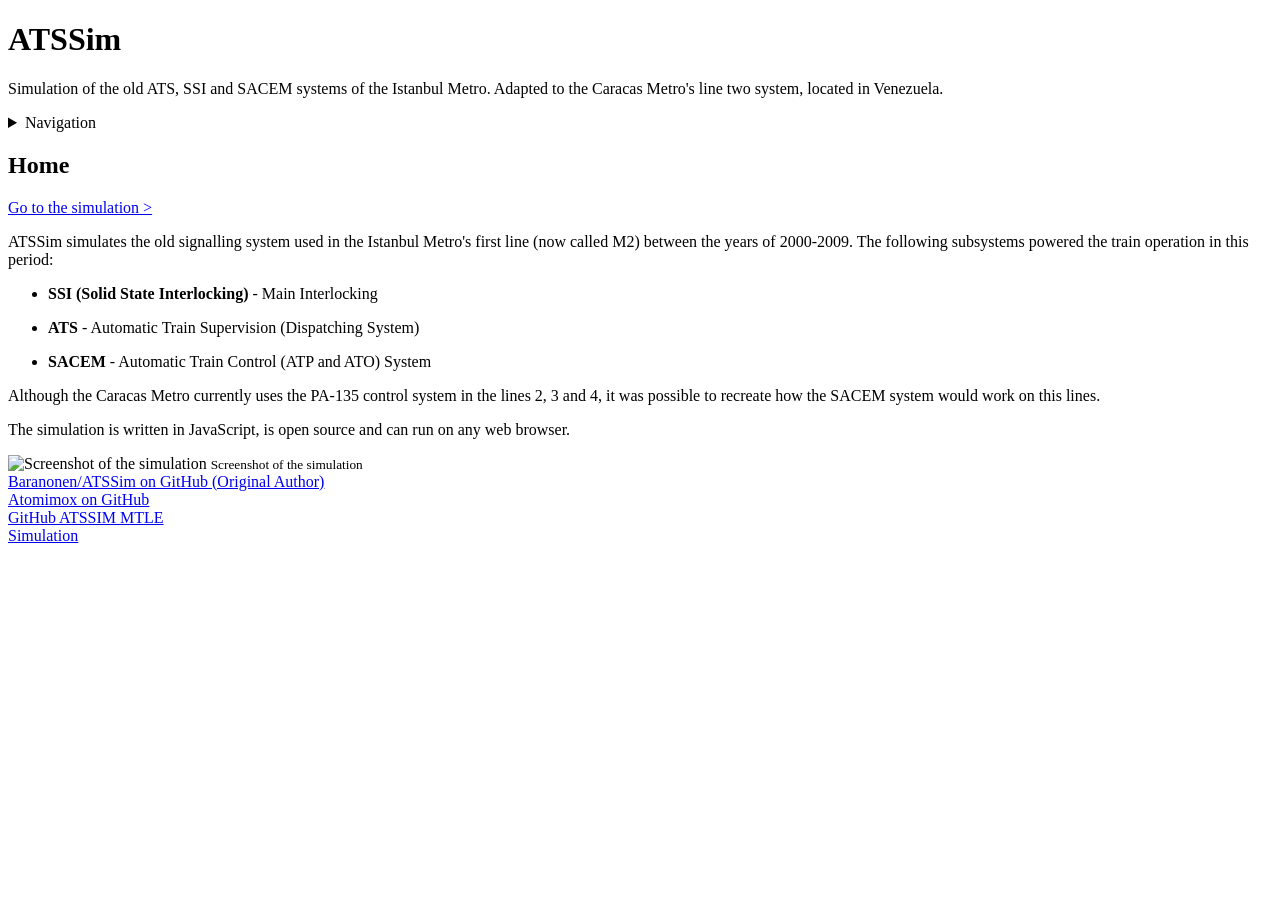
==== index.html @ 910ecdba "Track circuits AJU V1" ====
<!DOCTYPE html>
<html lang="en">
<head>
    <meta charset="UTF-8">
    <meta name="viewport" content="width=device-width, initial-scale=1.0">
    <title>Home | ATSSim</title>
    <link rel="stylesheet" href="/main.css">
</head>
<body>
    <h1>ATSSim</h1>
    <p>Simulation of the old ATS, SSI and SACEM systems of the Istanbul Metro. Adapted to the Caracas Metro's line two system, located in Venezuela.</p>
    <details>
        <summary>Navigation</summary>
        <a href="/">Home</a><br>
        <a href="/simulation/">Simulation</a><br><br>
        <span>Docs</span>
        <hr>
        <a href="/docs/signals/">Signals</a><br>
        <a href="/docs/userinterface/">User Interface</a>
    </details>
    <h2>Home</h2>
    <a href="./simulation/">Go to the simulation ></a>
    <p>ATSSim simulates the old signalling system used in the Istanbul Metro's first line (now called M2) between the years of 2000-2009. The following subsystems powered the train operation in this period:</p>
    <ul>
        <li>
            <p><b>SSI (Solid State Interlocking)</b> - Main Interlocking</p>
        </li>
        <li>
            <p><b>ATS</b> - Automatic Train Supervision (Dispatching System)</p>
        </li>
        <li>
            <p><b>SACEM</b> - Automatic Train Control (ATP and ATO) System</p>
        </li>
    </ul>
    <p>Although the Caracas Metro currently uses the PA-135 control system in the lines 2, 3 and 4, it was possible to recreate how the SACEM system would work on this lines.</p>
    <p>The simulation is written in JavaScript, is open source and can run on any web browser.</p>
    <img src="./assets/src-mtle.png" alt="Screenshot of the simulation">
    <small>Screenshot of the simulation</small>
    <footer>
        <a href="https://github.com/baranonen/ATSSim">Baranonen/ATSSim on GitHub (Original Author)</a>
        <br>
        <a href="https://github.com/Atomimox05">Atomimox on GitHub</a>
        <br>
        <a href="https://github.com/Atomimox05/atssim">GitHub ATSSIM MTLE</a>
        <br>
        <a href="/simulation/">Simulation</a>
    </footer>
</body>
</html>
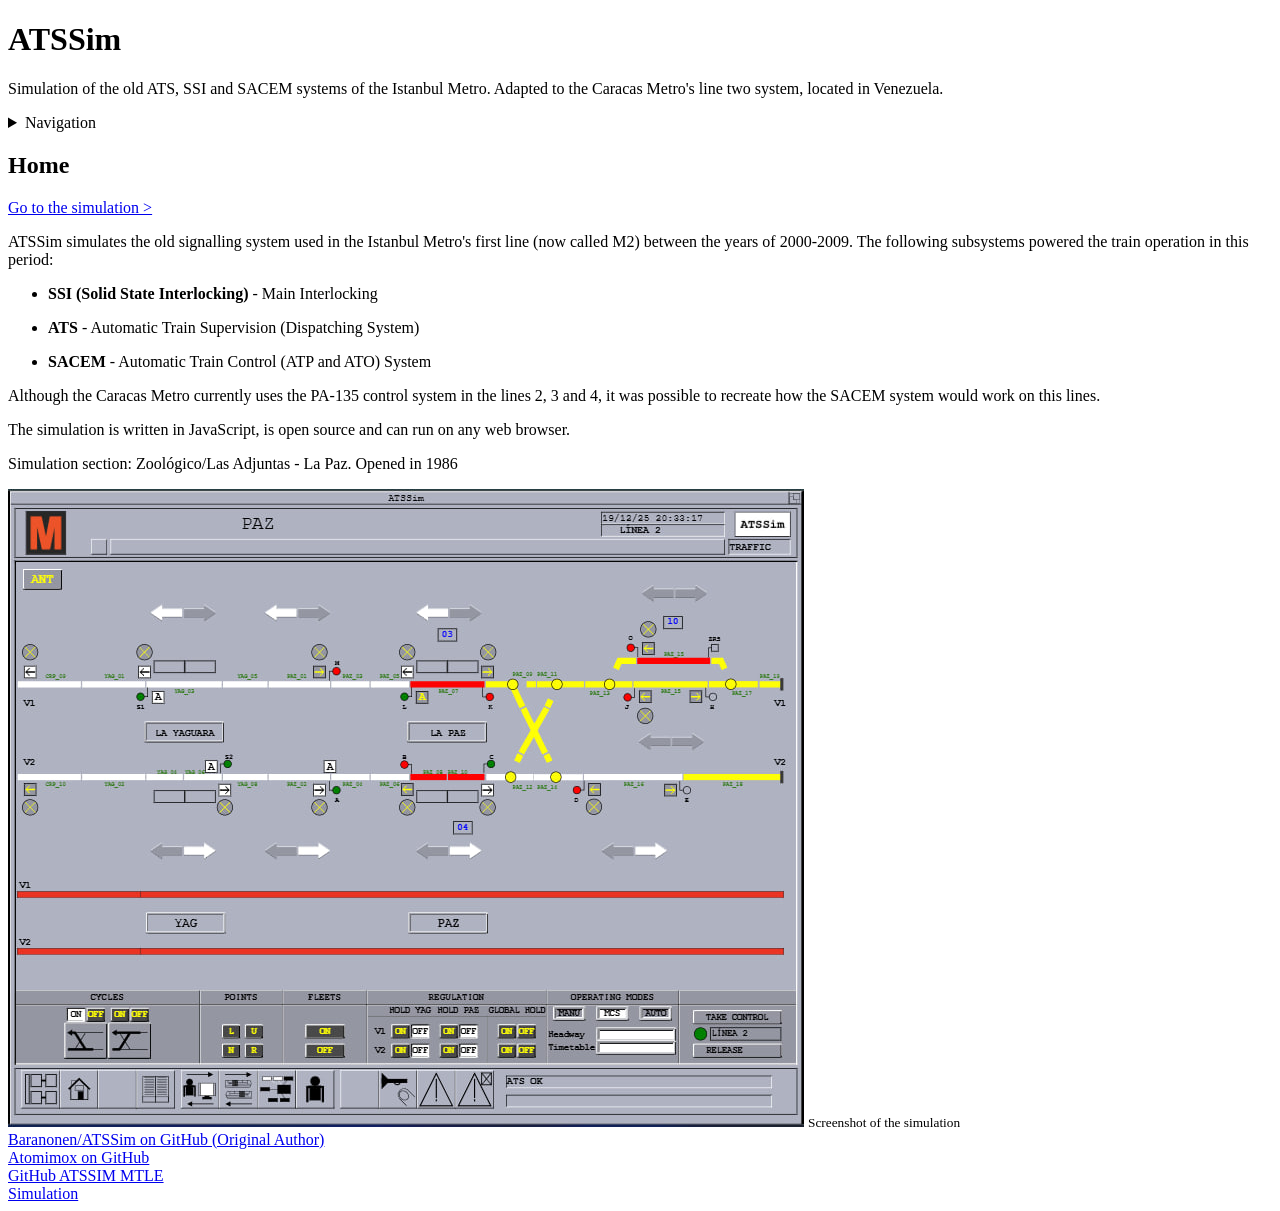
==== commit 46e13684: "2 more trains, signalling UI completed. ATS OK" ====
--- a/index.html
+++ b/index.html
@@ -34,7 +34,8 @@
     </ul>
     <p>Although the Caracas Metro currently uses the PA-135 control system in the lines 2, 3 and 4, it was possible to recreate how the SACEM system would work on this lines.</p>
     <p>The simulation is written in JavaScript, is open source and can run on any web browser.</p>
-    <img src="./assets/src-mtle.png" alt="Screenshot of the simulation">
+    <p>Simulation section: Zoológico/Las Adjuntas - La Paz. Opened in 1986</p>
+    <img src="./assets/src-mccsl2.jpg" alt="Screenshot of the simulation">
     <small>Screenshot of the simulation</small>
     <footer>
         <a href="https://github.com/baranonen/ATSSim">Baranonen/ATSSim on GitHub (Original Author)</a>
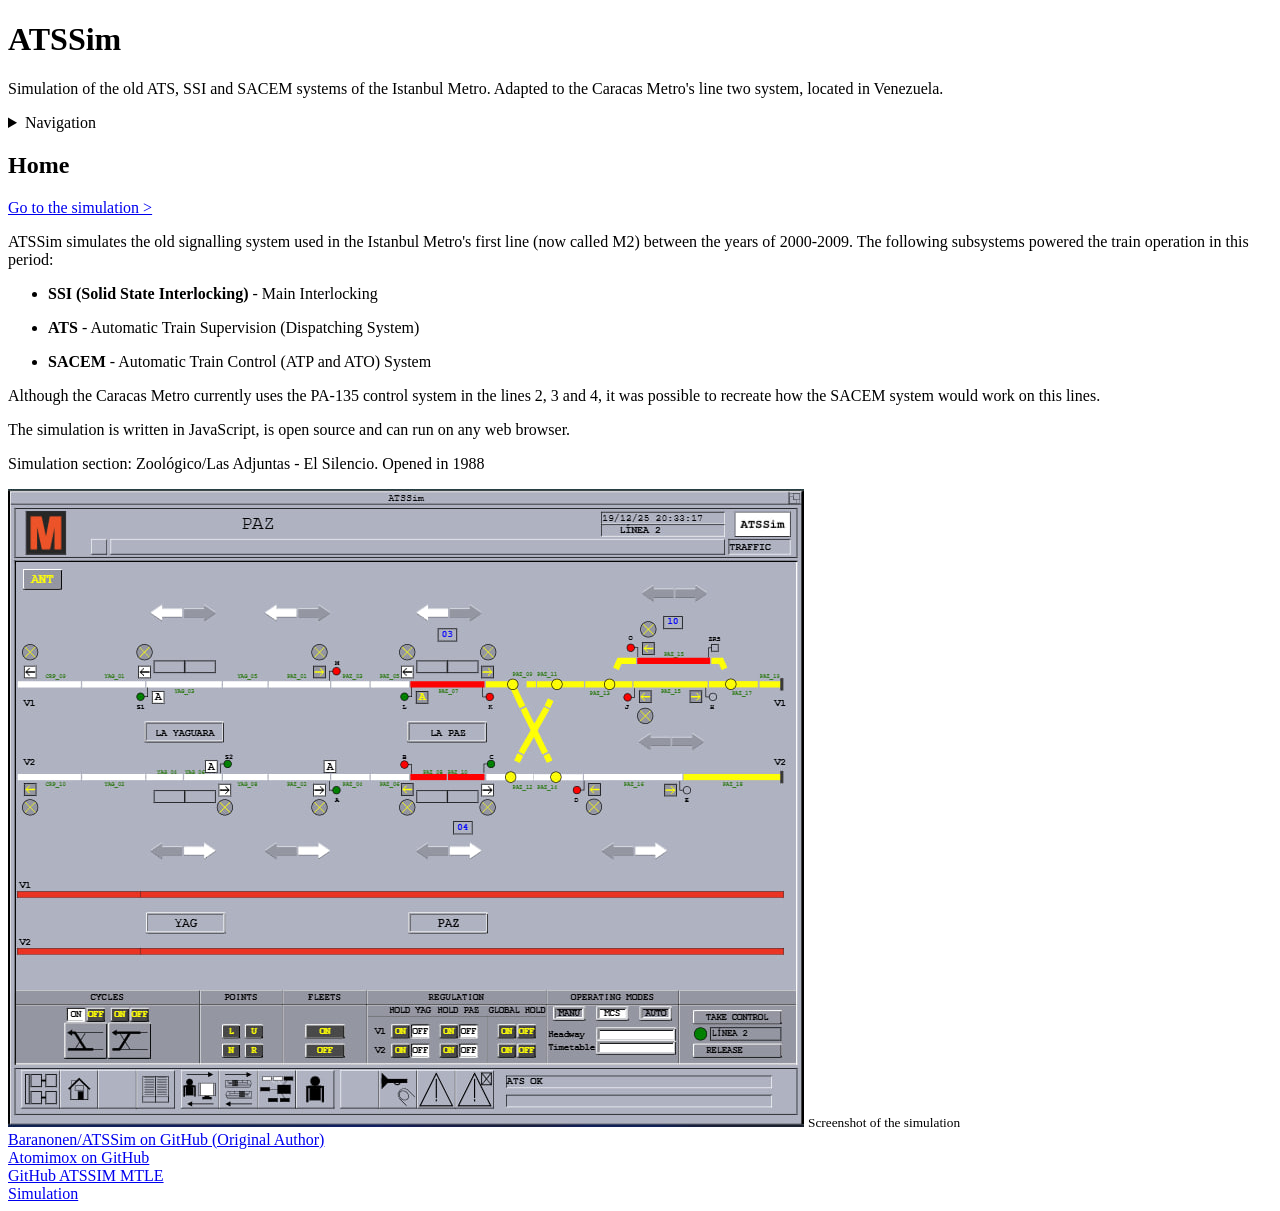
==== commit 73d4a3d1: "UI corrections for dark mode and interlocking data." ====
--- a/index.html
+++ b/index.html
@@ -34,7 +34,7 @@
     </ul>
     <p>Although the Caracas Metro currently uses the PA-135 control system in the lines 2, 3 and 4, it was possible to recreate how the SACEM system would work on this lines.</p>
     <p>The simulation is written in JavaScript, is open source and can run on any web browser.</p>
-    <p>Simulation section: Zoológico/Las Adjuntas - La Paz. Opened in 1986</p>
+    <p>Simulation section: Zoológico/Las Adjuntas - El Silencio. Opened in 1988</p>
     <img src="./assets/src-mccsl2.jpg" alt="Screenshot of the simulation">
     <small>Screenshot of the simulation</small>
     <footer>
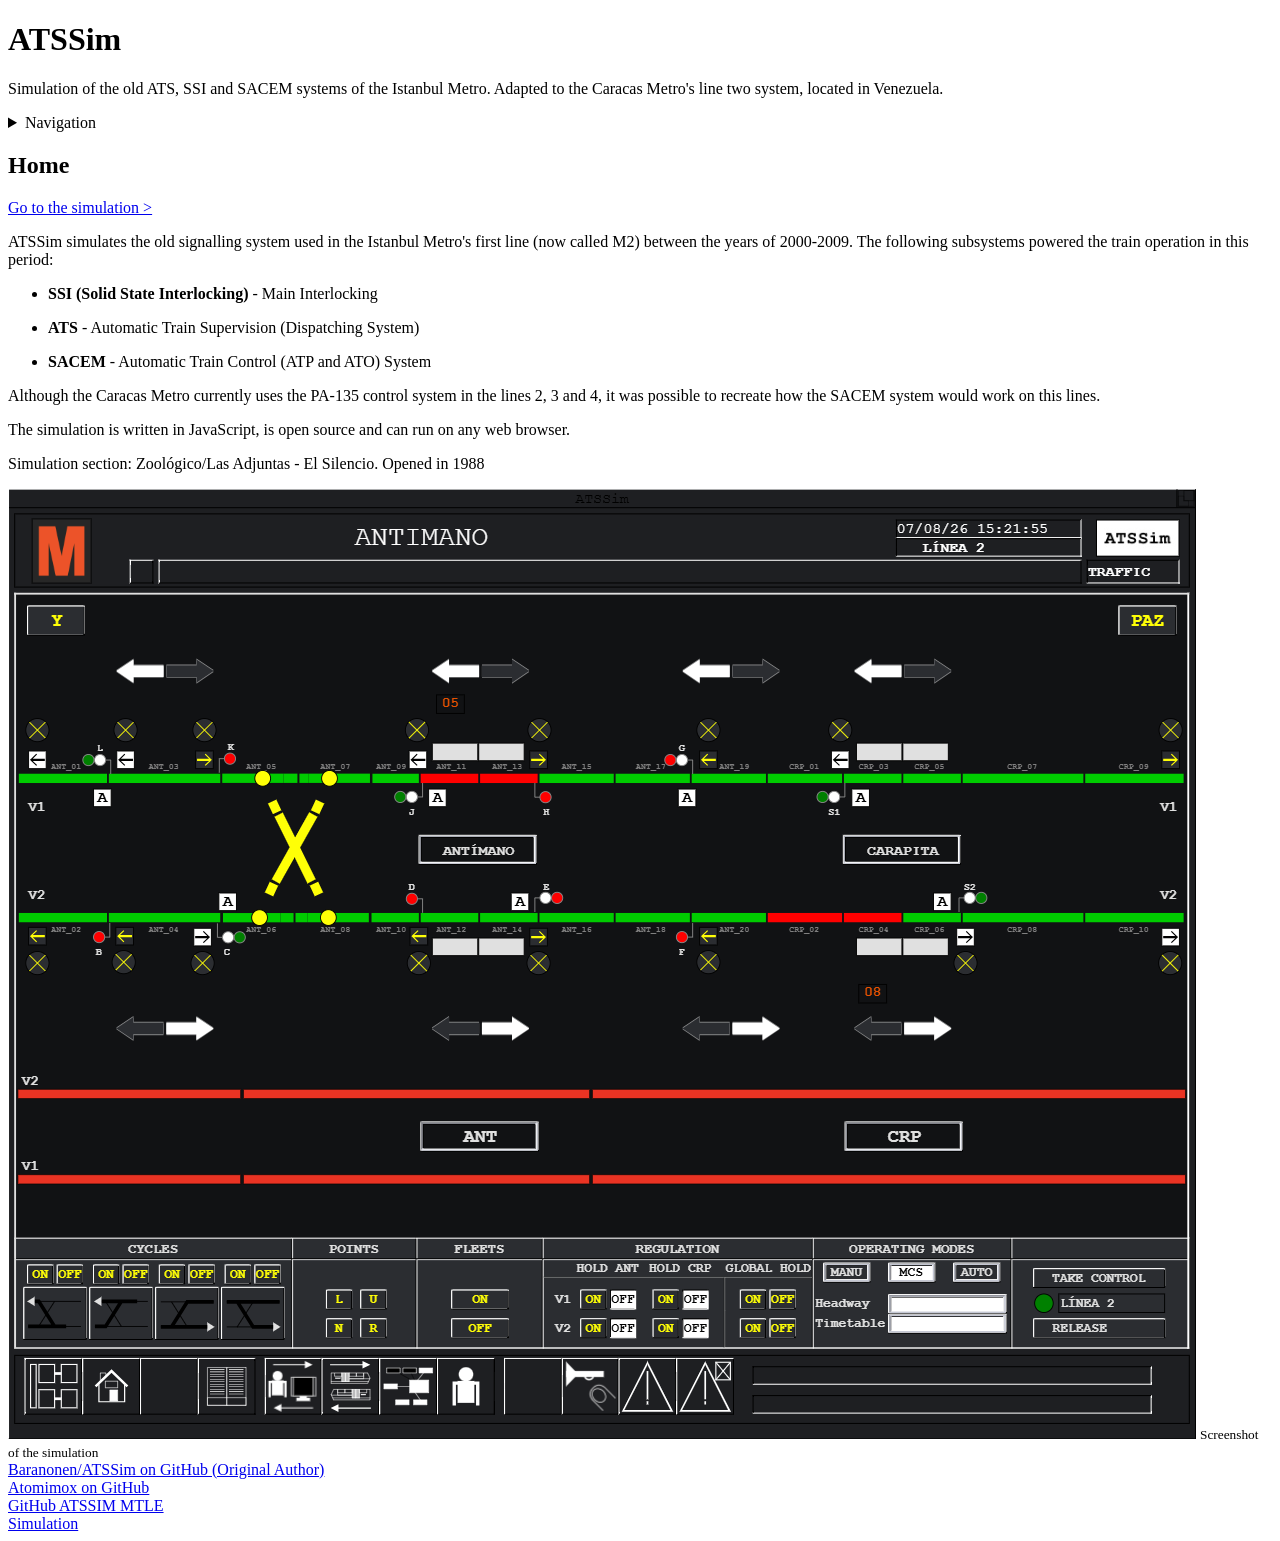
==== commit 1330a3c4: "Spanish translation and updated documentation. The change to trainDescriptions was reverted." ====
--- a/index.html
+++ b/index.html
@@ -35,7 +35,7 @@
     <p>Although the Caracas Metro currently uses the PA-135 control system in the lines 2, 3 and 4, it was possible to recreate how the SACEM system would work on this lines.</p>
     <p>The simulation is written in JavaScript, is open source and can run on any web browser.</p>
     <p>Simulation section: Zoológico/Las Adjuntas - El Silencio. Opened in 1988</p>
-    <img src="./assets/src-mccsl2.jpg" alt="Screenshot of the simulation">
+    <img src="./assets/src-mccsl2.png" alt="Screenshot of the simulation">
     <small>Screenshot of the simulation</small>
     <footer>
         <a href="https://github.com/baranonen/ATSSim">Baranonen/ATSSim on GitHub (Original Author)</a>
